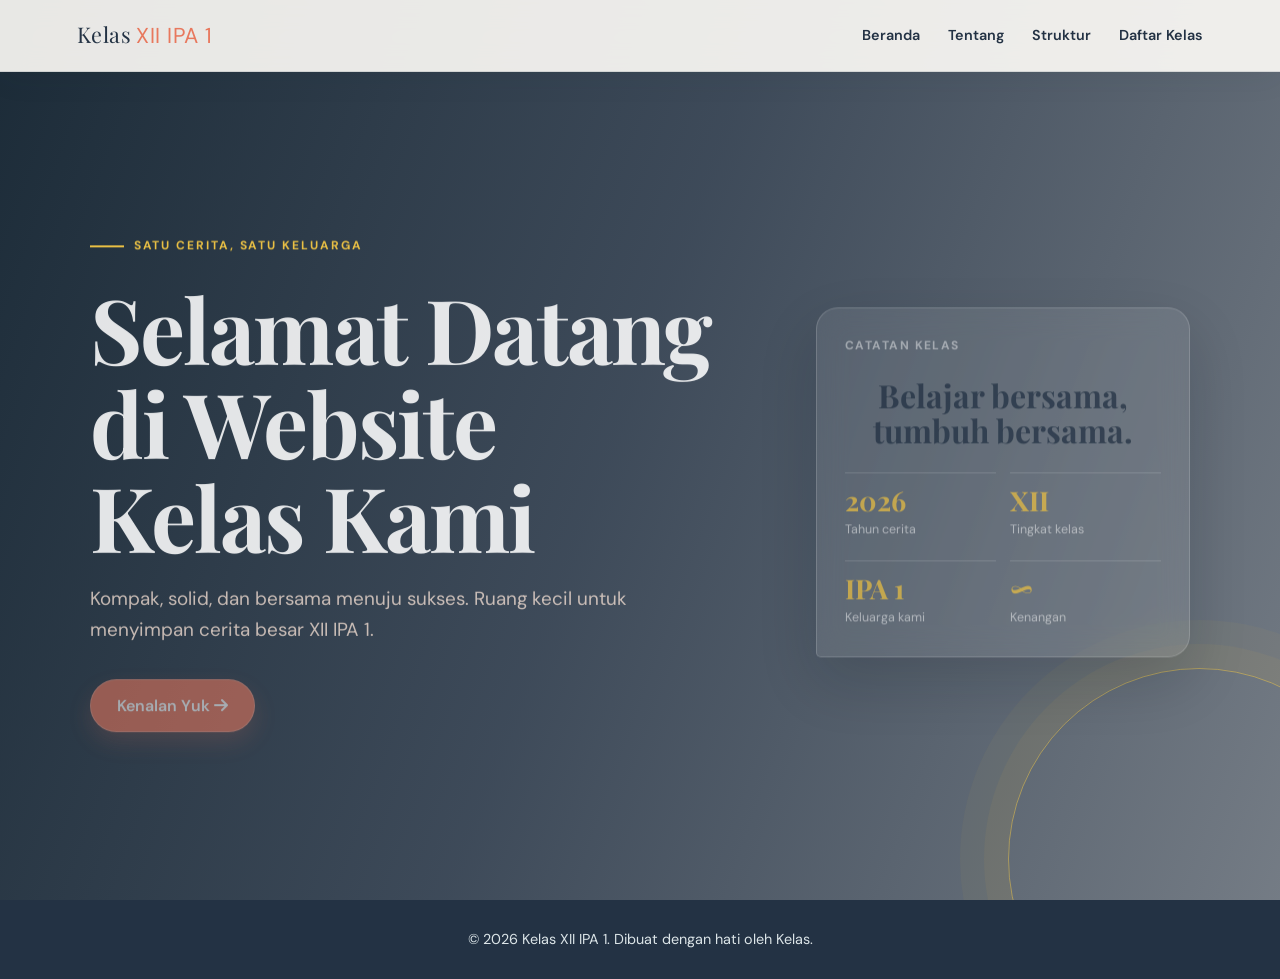
==== index.html @ 318a397f "Tambahkan halaman utama website" ====
<!DOCTYPE html>
<html lang="id">
<head>
    <meta charset="UTF-8">
    <meta name="viewport" content="width=device-width, initial-scale=1.0">
    <meta http-equiv="refresh" content="0; url=newproject.html">
    <title>Profil Kelas XII IPA 1</title>
</head>
<body>
    <p>Membuka halaman profil kelas...</p>
</body>
</html>
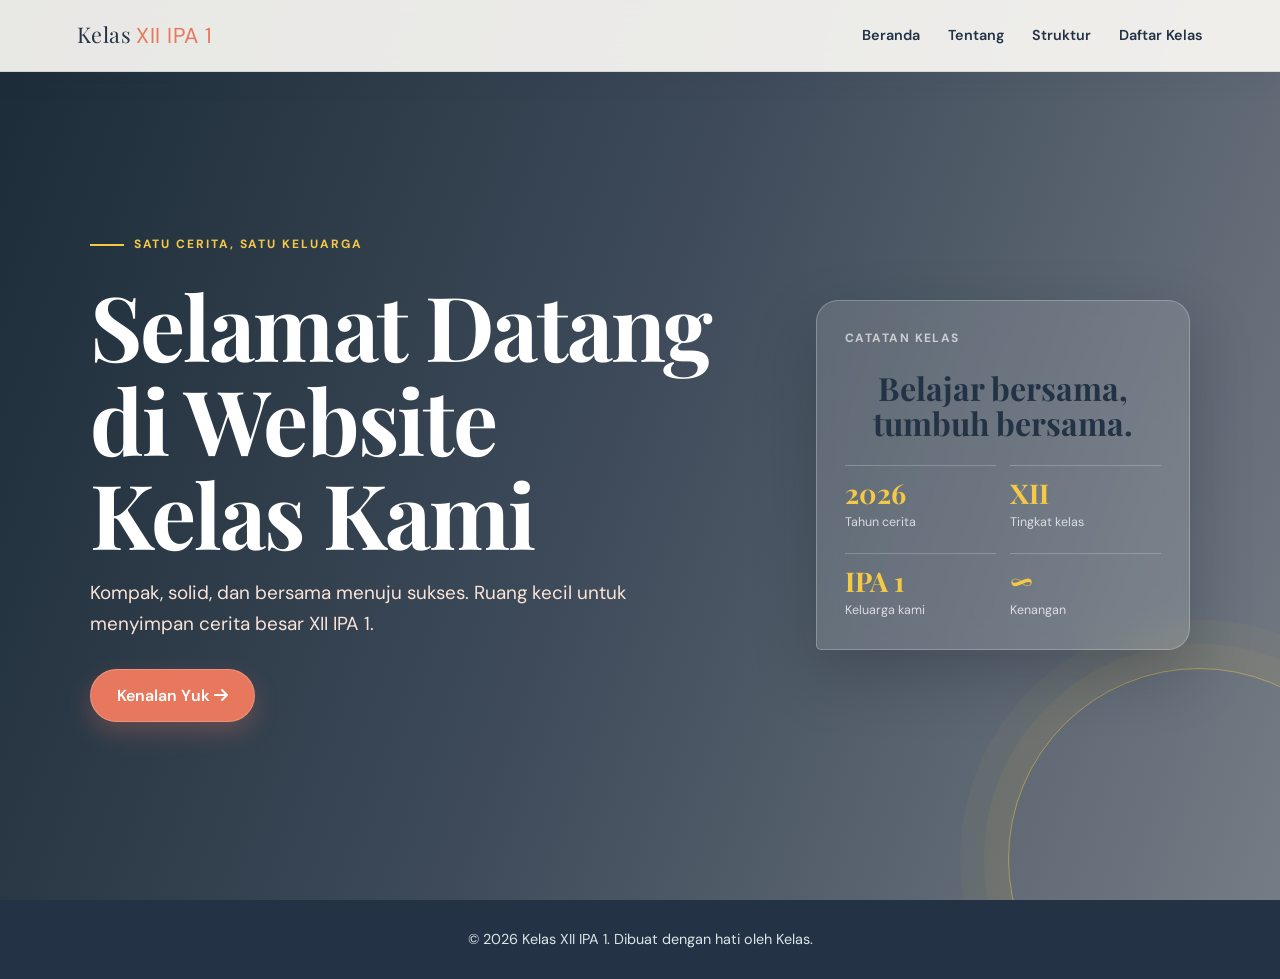
==== commit eced0cdf: "Perbaiki pengalihan halaman utama" ====
--- a/index.html
+++ b/index.html
@@ -3,10 +3,12 @@
 <head>
     <meta charset="UTF-8">
     <meta name="viewport" content="width=device-width, initial-scale=1.0">
-    <meta http-equiv="refresh" content="0; url=newproject.html">
+    <meta http-equiv="refresh" content="0; url=./newproject.html">
     <title>Profil Kelas XII IPA 1</title>
 </head>
 <body>
     <p>Membuka halaman profil kelas...</p>
+    <p><a href="./newproject.html">Klik di sini jika halaman tidak berpindah otomatis.</a></p>
+    <script>window.location.replace('./newproject.html');</script>
 </body>
 </html>
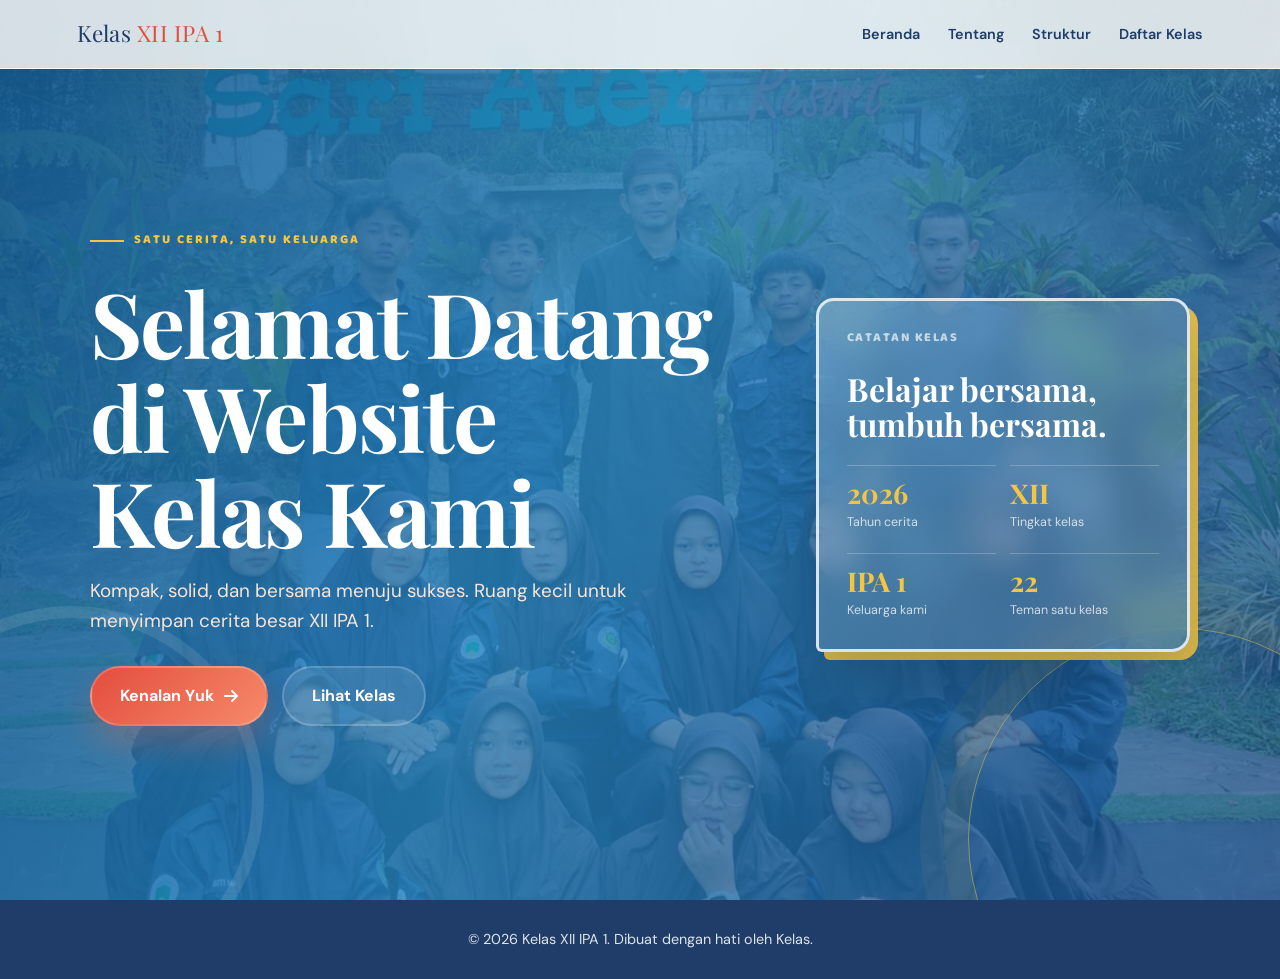
==== commit de78b1d7: "Polish scrapbook visual system" ====
--- a/index.html
+++ b/index.html
@@ -1,14 +1,46 @@
-<!DOCTYPE html>
+﻿<!DOCTYPE html>
 <html lang="id">
 <head>
     <meta charset="UTF-8">
     <meta name="viewport" content="width=device-width, initial-scale=1.0">
-    <meta http-equiv="refresh" content="0; url=./newproject.html">
+    <meta name="description" content="Profil kelas XII IPA 1: cerita, struktur kelas, dan daftar siswa.">
+    <meta property="og:title" content="Profil Kelas XII IPA 1">
+    <meta property="og:description" content="Kenali keluarga besar XII IPA 1 dan cerita kelas kami.">
+    <meta property="og:type" content="website">
+    <meta property="og:image" content="foto-kelas.jpg">
     <title>Profil Kelas XII IPA 1</title>
+    <link rel="icon" href="favicon.svg" type="image/svg+xml">
+    <link rel="stylesheet" href="https://cdnjs.cloudflare.com/ajax/libs/font-awesome/6.4.0/css/all.min.css">
+    <link rel="stylesheet" href="halaman.css">
 </head>
 <body>
-    <p>Membuka halaman profil kelas...</p>
-    <p><a href="./newproject.html">Klik di sini jika halaman tidak berpindah otomatis.</a></p>
-    <script>window.location.replace('./newproject.html');</script>
+    <div data-site-header></div>
+    <main>
+        <section class="home-hero">
+            <div class="home-content">
+                <div class="home-copy">
+                    <div class="home-eyebrow">Satu cerita, satu keluarga</div>
+                    <h1>Selamat Datang di Website Kelas Kami</h1>
+                    <p>Kompak, solid, dan bersama menuju sukses. Ruang kecil untuk menyimpan cerita besar XII IPA 1.</p>
+                    <div class="home-actions">
+                        <a href="tentang.html" class="home-btn">Kenalan Yuk <i class="fas fa-arrow-right" aria-hidden="true"></i></a>
+                        <a href="galeri.html" class="home-btn home-btn-secondary">Lihat Kelas</a>
+                    </div>
+                </div>
+                <aside class="home-card" aria-label="Ringkasan kelas">
+                    <div class="home-card-label">Catatan kelas</div>
+                    <h2>Belajar bersama, tumbuh bersama.</h2>
+                    <div class="home-facts">
+                        <div class="home-fact"><strong>2026</strong><span>Tahun cerita</span></div>
+                        <div class="home-fact"><strong>XII</strong><span>Tingkat kelas</span></div>
+                        <div class="home-fact"><strong>IPA 1</strong><span>Keluarga kami</span></div>
+                        <div class="home-fact"><strong>22</strong><span>Teman satu kelas</span></div>
+                    </div>
+                </aside>
+            </div>
+        </section>
+    </main>
+    <footer><p>&copy; 2026 Kelas XII IPA 1. Dibuat dengan hati oleh Kelas.</p></footer>
+    <script src="menu.js"></script>
 </body>
 </html>
--- a/halaman.css
+++ b/halaman.css
@@ -0,0 +1,312 @@
+@import url('https://fonts.googleapis.com/css2?family=Baloo+2:wght@600;700;800&family=DM+Sans:wght@400;500;600;700&family=Playfair+Display:wght@600;700&display=swap');
+
+:root {
+    --primary: #e44d3f;
+    --primary-dark: #b92f2c;
+    --ink: #203c68;
+    --muted: #5e6f87;
+    --surface: #fffdf5;
+    --soft-surface: #f7d35f;
+    --line: rgba(32, 60, 104, 0.14);
+    --accent: #f5c542;
+    --sky: #8ecae6;
+    --sky-deep: #1f6fb3;
+    --warm: #ffd8a8;
+    --shadow-soft: rgba(35, 50, 68, 0.16);
+}
+
+* { box-sizing: border-box; margin: 0; padding: 0; }
+html { scroll-behavior: smooth; }
+body {
+    background:
+        radial-gradient(circle at top left, rgba(255, 216, 168, 0.45), transparent 24%),
+        radial-gradient(circle at bottom right, rgba(142, 202, 230, 0.4), transparent 30%),
+        #fdf8e9;
+    color: var(--ink);
+    font-family: 'DM Sans', sans-serif;
+    line-height: 1.6;
+    overflow-x: hidden;
+}
+body.modal-open { overflow: hidden; }
+body::before {
+    content: "";
+    position: fixed;
+    inset: 0;
+    pointer-events: none;
+    background-image: radial-gradient(circle, rgba(255,255,255,0.7) 1.5px, transparent 1.5px);
+    background-size: 26px 26px;
+    opacity: 0.16;
+}
+header { align-items: center; backdrop-filter: blur(18px); background: rgba(255, 253, 249, 0.82); border-bottom: 1px solid rgba(255, 255, 255, .75); box-shadow: 0 10px 32px rgba(31, 48, 64, 0.08); display: flex; justify-content: space-between; left: 0; padding: 16px clamp(20px, 6vw, 92px); position: fixed; top: 0; width: 100%; z-index: 10; }
+.logo { color: var(--ink); font-family: 'Playfair Display', serif; font-size: 1.4rem; letter-spacing: .01em; }
+.logo span { color: var(--primary); }
+nav ul { display: flex; list-style: none; }
+nav li { margin-left: 28px; }
+nav a { color: var(--ink); font-size: .9rem; font-weight: 600; position: relative; text-decoration: none; transition: color .3s ease; }
+nav a::after { background: var(--primary); bottom: -7px; content: ''; height: 2px; left: 0; position: absolute; transform: scaleX(0); transform-origin: right; transition: transform .3s ease; width: 100%; }
+nav a:hover { color: var(--primary); }
+nav a:hover::after { transform: scaleX(1); transform-origin: left; }
+.menu-toggle { background: transparent; border: 0; color: var(--ink); cursor: pointer; display: none; font-size: 1.5rem; padding: 6px; }
+.page-hero {
+    align-items: center;
+    background: linear-gradient(180deg, rgba(36, 126, 190, .74), rgba(29, 91, 156, .92)), url('foto-kelas.jpg') center / cover;
+    box-shadow: inset 0 -30px 70px rgba(17, 40, 63, 0.14);
+    color: white;
+    display: flex;
+    justify-content: center;
+    min-height: 52vh;
+    overflow: hidden;
+    padding: 130px 24px 70px;
+    position: relative;
+    text-align: center;
+}
+.page-hero::before { background: radial-gradient(ellipse at center, #fff 0 35%, transparent 37%); background-size: 150px 70px; bottom: 22px; content: ''; height: 70px; left: -20px; opacity: .9; position: absolute; width: 220px; }
+.page-hero::after { border: 7px dotted rgba(255, 255, 255, .55); border-radius: 50%; bottom: -180px; content: ''; height: 360px; position: absolute; right: -100px; width: 360px; }
+.page-hero > div { position: relative; z-index: 1; }
+.page-hero h1 { animation: rise-in .8s ease both; font-family: 'Playfair Display', serif; font-size: clamp(3rem, 7vw, 5.6rem); letter-spacing: -.025em; line-height: 1.05; text-shadow: 0 8px 20px rgba(0,0,0,0.18); }
+.page-hero p { animation: rise-in .8s .14s ease both; color: #f9e4d7; margin-top: 16px; }
+.container { animation: rise-in .8s .12s ease both; margin: -42px auto 0; max-width: 1180px; padding: 58px clamp(20px, 4vw, 48px) 92px; position: relative; z-index: 2; }
+.intro { color: var(--muted); font-size: 1.08rem; margin: auto; max-width: 760px; text-align: center; }
+.content-grid { align-items: center; background: var(--surface); border: 3px solid var(--ink); border-radius: 14px 14px 14px 4px; box-shadow: 8px 8px 0 var(--accent); display: grid; gap: clamp(30px, 6vw, 72px); grid-template-columns: 1fr 1fr; padding: clamp(24px, 5vw, 58px); }
+.content-grid img { border: 10px solid var(--surface); border-radius: 24px 24px 24px 4px; box-shadow: 0 18px 40px rgba(35, 50, 68, .14); display: block; transition: transform .4s ease, box-shadow .4s ease; width: 100%; }
+.content-grid img:hover { box-shadow: 0 24px 46px rgba(35, 50, 68, .2); transform: rotate(-1deg) translateY(-6px); }
+.content-grid p { color: var(--muted); font-size: 1.02rem; margin-bottom: 18px; }
+.content-grid strong { color: var(--primary-dark); }
+.about-stats { display: grid; gap: 10px; grid-template-columns: repeat(4, 1fr); margin-top: 28px; }
+.about-stat { background: #fff8d9; border: 2px solid var(--ink); border-radius: 12px 12px 12px 3px; box-shadow: 3px 3px 0 var(--accent); padding: 12px 8px; text-align: center; }
+.about-stat:nth-child(2) { background: #e8f3f1; box-shadow: 3px 3px 0 #8ecae6; }
+.about-stat:nth-child(3) { background: #fff1ec; box-shadow: 3px 3px 0 #f8d6ca; }
+.about-stat strong { color: var(--ink); display: block; font-family: 'Playfair Display', serif; font-size: 1.6rem; line-height: 1; }
+.about-stat span { color: var(--muted); display: block; font-family: 'Baloo 2', sans-serif; font-size: .78rem; font-weight: 700; margin-top: 5px; }
+.card-grid { display: grid; gap: 18px; grid-template-columns: repeat(auto-fit, minmax(220px, 1fr)); }
+.card.wali-kelas { grid-column: 1 / -1; justify-self: center; width: min(420px, 100%); }
+.card {
+    animation: card-reveal .65s ease both;
+    background: linear-gradient(180deg, rgba(255,255,255,0.96), rgba(255,247,222,0.95));
+    border: 3px solid var(--ink);
+    border-radius: 16px 16px 16px 5px;
+    box-shadow: 0 18px 30px rgba(35, 50, 68, 0.08), 5px 5px 0 rgba(32, 60, 104, .2);
+    padding: 30px 22px;
+    text-align: center;
+    transition: border-color .3s ease, transform .3s ease, box-shadow .3s ease, filter .3s ease;
+}
+.card:hover { border-color: var(--primary); box-shadow: 0 26px 38px rgba(35, 50, 68, 0.12), 8px 8px 0 var(--accent); transform: translate(-2px, -8px) rotate(-1deg); filter: saturate(1.05); }
+.card i { color: var(--primary); font-size: 2.2rem; margin-bottom: 15px; }
+.card h2 { font-size: 1.1rem; margin-bottom: 6px; }
+.card p { color: var(--muted); font-size: .92rem; }
+.structure-map { display: flex; flex-direction: column; gap: 0; }
+.structure-level { display: grid; gap: 22px; margin: 0 auto; width: min(760px, 100%); }
+.structure-level-top { max-width: 390px; }
+.structure-level-leadership, .structure-level-administration { grid-template-columns: repeat(2, minmax(0, 1fr)); }
+.structure-card { min-height: 190px; padding: 26px 20px; position: relative; width: 100%; }
+.structure-card .role-label { color: var(--primary-dark); display: block; font-family: 'Baloo 2', sans-serif; font-size: .78rem; font-weight: 800; letter-spacing: .04em; margin-bottom: 10px; text-transform: uppercase; }
+.structure-card i { align-items: center; background: #fff1ec; border-radius: 50%; color: var(--primary); display: inline-flex; font-size: 1.8rem; height: 62px; justify-content: center; margin-bottom: 14px; width: 62px; }
+.structure-card h2 { font-family: 'Baloo 2', sans-serif; font-size: 1.45rem; line-height: 1.1; margin-bottom: 5px; }
+.structure-card p { font-size: .85rem; }
+.structure-level-top .structure-card { background: #fff8d9; }
+.structure-level-top .structure-card i { background: var(--accent); color: var(--ink); }
+.structure-level-administration .structure-card:first-child i { background: #e8f3f1; color: #3e7773; }
+.structure-level-administration .structure-card:last-child i { background: #fff1ec; color: var(--primary); }
+.structure-connector { background: var(--ink); height: 28px; margin: 0 auto; opacity: .45; width: 3px; }
+.structure-connector-short { height: 20px; }
+.student-section + .student-section { margin-top: 72px; }
+.student-section > h2 { align-items: baseline; display: flex; font-family: 'Playfair Display', serif; font-size: clamp(1.8rem, 4vw, 2.35rem); gap: 12px; justify-content: center; margin-bottom: 28px; }
+.student-section > h2::before, .student-section > h2::after { background: var(--line); content: ''; height: 1px; max-width: 130px; width: 15vw; }
+.student-section > h2 span { color: var(--primary); font-family: 'DM Sans', sans-serif; font-size: .9rem; font-weight: 700; }
+.student-section .card-grid { counter-reset: student; grid-template-columns: repeat(auto-fit, minmax(190px, 1fr)); }
+.student-section .card {
+    animation: card-reveal .65s ease both;
+    counter-increment: student;
+    min-height: 198px;
+    overflow: hidden;
+    padding: 28px 18px 24px;
+    position: relative;
+}
+.profile-card {
+    cursor: pointer;
+    position: relative;
+}
+.profile-card::before {
+    background: linear-gradient(135deg, rgba(245, 197, 66, 0.16), transparent 70%);
+    content: "";
+    inset: 0;
+    position: absolute;
+    z-index: 0;
+}
+.profile-card > * { position: relative; z-index: 1; }
+.profile-card:hover {
+    transform: translateY(-8px) rotate(-0.6deg);
+    border-color: rgba(228, 77, 63, 0.85);
+}
+.profile-card:focus-visible { outline: 3px solid #f6c945; outline-offset: 4px; }
+.profile-hint {
+    align-items: center;
+    background: linear-gradient(135deg, var(--primary), #f78b66);
+    border: 2px solid var(--ink);
+    border-radius: 999px;
+    box-shadow: 3px 3px 0 var(--ink);
+    color: #fff;
+    display: inline-flex;
+    font-family: 'Baloo 2', sans-serif;
+    font-size: .86rem;
+    font-weight: 800;
+    gap: 7px;
+    letter-spacing: .02em;
+    margin-top: 18px;
+    padding: 8px 18px 9px;
+    position: relative;
+    transition: background .25s ease, box-shadow .25s ease, transform .25s ease, filter .25s ease;
+    white-space: nowrap;
+}
+.profile-card:hover .profile-hint, .profile-card:focus-visible .profile-hint {
+    background: linear-gradient(135deg, var(--accent), #ffe089);
+    color: var(--ink);
+    box-shadow: 1px 1px 0 var(--ink);
+    filter: drop-shadow(0 6px 12px rgba(245, 197, 66, 0.3));
+    transform: translate(2px, 2px) rotate(-1deg);
+}
+.profile-hint i { font-size: .72rem; margin: 0; }
+.student-section .card:nth-child(2) { animation-delay: .06s; }
+.student-section .card:nth-child(3) { animation-delay: .12s; }
+.student-section .card:nth-child(4) { animation-delay: .18s; }
+.student-section .card:nth-child(5) { animation-delay: .24s; }
+.student-section .card:nth-child(6) { animation-delay: .3s; }
+.student-section .card:nth-child(7) { animation-delay: .36s; }
+.student-section .card:nth-child(8) { animation-delay: .42s; }
+.student-section .card:nth-child(9) { animation-delay: .48s; }
+.student-section .card:nth-child(10) { animation-delay: .54s; }
+.student-section .card:nth-child(11) { animation-delay: .6s; }
+.student-section .card::before { color: rgba(35, 50, 68, .24); content: counter(student, decimal-leading-zero); font-size: .75rem; font-weight: 700; left: 16px; letter-spacing: .08em; position: absolute; top: 14px; }
+.student-section .card::after { background: var(--accent); border-radius: 50%; content: ''; height: 90px; opacity: .25; position: absolute; right: -28px; top: -28px; width: 90px; }
+.student-avatar { align-items: center; background-position: center; background-size: cover; border: 3px solid #fff; border-radius: 50%; box-shadow: 3px 3px 0 rgba(32, 60, 104, .2); color: var(--ink); display: inline-flex; font-family: 'Baloo 2', sans-serif; font-size: 1.45rem; font-weight: 800; height: 64px; justify-content: center; margin-bottom: 16px; position: relative; width: 64px; z-index: 1; }
+.student-avatar.has-photo { background-color: #edf2ed; }
+.student-section .card:hover .student-avatar { animation: icon-bob .8s ease-in-out infinite alternate; }
+.student-section .card h2 {
+    font-size: 1.12rem;
+    font-weight: 800;
+    letter-spacing: -.01em;
+    margin: 0;
+    position: relative;
+    z-index: 1;
+}
+.student-section:nth-child(2) .card::after { background: #5e8f8b; }
+.student-section:nth-child(2) .card i { background: #e8f3f1; color: #3e7773; }
+.student-section:nth-child(2) .card:hover { border-color: rgba(62, 119, 115, .35); }
+@keyframes rise-in {
+    from { opacity: 0; transform: translateY(18px); }
+    to { opacity: 1; transform: translateY(0); }
+}
+@keyframes card-reveal {
+    from { opacity: 0; transform: translateY(22px) scale(.97); }
+    to { opacity: 1; transform: translateY(0) scale(1); }
+}
+@keyframes icon-bob {
+    from { transform: translateY(0) rotate(-4deg); }
+    to { transform: translateY(-5px) rotate(4deg); }
+}
+@media (prefers-reduced-motion: reduce) {
+    *, *::before, *::after { animation-duration: .01ms !important; animation-iteration-count: 1 !important; scroll-behavior: auto !important; transition-duration: .01ms !important; }
+}
+.gallery-grid { display: grid; gap: 18px; grid-template-columns: repeat(auto-fit, minmax(250px, 1fr)); }
+.gallery-grid img { border-radius: 18px 18px 18px 4px; box-shadow: 0 12px 28px rgba(35, 50, 68, .12); display: block; height: 280px; object-fit: cover; transition: transform .4s ease, filter .4s ease, box-shadow .4s ease; width: 100%; }
+.gallery-grid img:hover { box-shadow: 0 20px 38px rgba(31, 48, 64, .18); filter: saturate(1.1); transform: translateY(-7px) scale(1.01); }
+footer { background: var(--ink); color: #dce5e8; font-size: .9rem; padding: 28px 20px; text-align: center; }
+footer p { animation: rise-in .8s .2s ease both; }
+.profile-modal[hidden] { display: none; }
+.profile-modal { align-items: center; display: flex; inset: 0; justify-content: center; padding: 20px; position: fixed; z-index: 2000; }
+.profile-modal-backdrop { background: rgba(18, 31, 42, .68); inset: 0; position: absolute; }
+.profile-dialog { animation: modal-in .3s ease both; background: linear-gradient(180deg, #fffdf9, #fffaf0); border: 2px solid rgba(32, 60, 104, 0.08); border-radius: 24px 24px 24px 5px; box-shadow: 0 26px 80px rgba(18, 31, 42, .3); max-width: 480px; padding: 38px 30px 30px; position: relative; width: 100%; }
+.profile-close { align-items: center; background: #f4eee8; border: 0; border-radius: 50%; color: var(--ink); cursor: pointer; display: inline-flex; height: 38px; justify-content: center; position: absolute; right: 18px; top: 18px; transition: background .2s ease, transform .2s ease; width: 38px; }
+.profile-close:hover { background: #f8d6ca; transform: rotate(90deg); }
+.profile-photo { border: 5px solid #fff; border-radius: 18px 18px 18px 4px; box-shadow: 0 12px 26px rgba(35, 50, 68, .16); display: flex; height: 190px; margin: -4px 0 22px; overflow: hidden; position: relative; width: 100%; }
+.profile-photo-placeholder { align-items: center; background: linear-gradient(135deg, #f8d6ca, #edf2ed); color: var(--primary); flex-direction: column; font-size: 2.8rem; justify-content: center; }
+.profile-photo-placeholder.has-image { background-position: center; background-size: cover; }
+.profile-photo-placeholder.has-image i, .profile-photo-placeholder.has-image span { display: none; }
+.profile-photo-placeholder::after { border: 1px solid rgba(232, 120, 93, .35); border-radius: 50%; content: ''; height: 250px; position: absolute; right: -70px; top: -85px; width: 250px; }
+.profile-photo-placeholder span { color: var(--ink); font-family: 'Playfair Display', serif; font-size: 4.5rem; line-height: 1; position: relative; z-index: 1; }
+.profile-kicker { color: var(--primary); font-size: .75rem; font-weight: 700; letter-spacing: .13em; text-transform: uppercase; }
+.profile-dialog h2 { font-family: 'Playfair Display', serif; font-size: 2.2rem; line-height: 1.1; margin: 5px 0 24px; }
+.profile-details { border-bottom: 1px solid var(--line); border-top: 1px solid var(--line); display: grid; gap: 15px; padding: 18px 0; }
+.profile-details div { align-items: center; display: flex; justify-content: space-between; gap: 15px; }
+.profile-details span { color: var(--muted); font-size: .85rem; }
+.profile-details strong { font-size: .9rem; text-align: right; }
+.profile-instagram { color: var(--primary-dark); font-size: .9rem; font-weight: 800; text-align: right; text-decoration: none; }
+.profile-instagram:hover { text-decoration: underline; }
+.profile-instagram.is-empty { color: var(--ink); cursor: default; pointer-events: none; }
+.profile-status {
+    background: rgba(245, 197, 66, 0.14);
+    border: 1px dashed rgba(32, 60, 104, 0.3);
+    border-radius: 999px;
+    color: var(--ink);
+    display: inline-flex;
+    font-size: .78rem;
+    font-weight: 700;
+    margin: 18px 0 0;
+    padding: 7px 12px;
+}
+.profile-dialog blockquote { color: var(--muted); font-family: 'Playfair Display', serif; font-size: 1.15rem; font-style: italic; line-height: 1.45; margin-top: 22px; }
+@keyframes modal-in { from { opacity: 0; transform: translateY(18px) scale(.96); } to { opacity: 1; transform: translateY(0) scale(1); } }
+
+/* Homepage */
+.home-hero {
+    align-items: stretch;
+    background: linear-gradient(110deg, rgba(19, 88, 145, .92), rgba(38, 132, 190, .82) 45%, rgba(24, 81, 145, .76)), url('foto-kelas.jpg') center / cover;
+    color: #fff;
+    display: flex;
+    min-height: 100vh;
+    overflow: hidden;
+    padding: 140px clamp(20px, 7vw, 110px) 90px;
+    position: relative;
+}
+.home-hero::before { border: 12px solid rgba(255, 255, 255, .1); border-radius: 50%; bottom: -90px; content: ''; height: 360px; left: -120px; position: absolute; width: 360px; }
+.home-hero::after { border: 1px solid rgba(246, 201, 69, .5); border-radius: 50%; bottom: -150px; box-shadow: 0 0 0 24px rgba(246, 201, 69, .05), 0 0 0 48px rgba(246, 201, 69, .04); content: ''; height: 420px; position: absolute; right: -110px; width: 420px; }
+.home-content { align-items: center; display: grid; gap: clamp(40px, 8vw, 120px); grid-template-columns: minmax(0, 1.25fr) minmax(260px, .75fr); margin: auto; position: relative; width: min(1180px, 100%); z-index: 1; }
+.home-copy { max-width: 720px; text-align: left; }
+.home-copy > * { animation: rise-in .8s ease both; }
+.home-copy > :nth-child(2) { animation-delay: .1s; }
+.home-copy > :nth-child(3) { animation-delay: .2s; }
+.home-copy > :nth-child(4) { animation-delay: .3s; }
+.home-eyebrow { align-items: center; color: var(--accent); display: inline-flex; font-family: 'Baloo 2', sans-serif; font-size: .78rem; font-weight: 800; gap: 10px; letter-spacing: .16em; margin-bottom: 24px; text-transform: uppercase; }
+.home-eyebrow::before { background: var(--accent); content: ''; height: 2px; width: 34px; }
+.home-copy h1 { font-family: 'Playfair Display', serif; font-size: clamp(3rem, 7vw, 6.2rem); letter-spacing: -.02em; line-height: 1.05; margin-bottom: 18px; }
+.home-copy p { color: #f9e4d7; font-size: clamp(1rem, 2vw, 1.18rem); margin-bottom: 30px; max-width: 560px; }
+.home-actions { align-items: center; display: flex; flex-wrap: wrap; gap: 14px; }
+.home-card { animation: rise-in .9s .2s ease both; backdrop-filter: blur(14px); background: rgba(255, 253, 249, .14); border: 3px solid rgba(255, 255, 255, .8); border-radius: 18px 18px 18px 6px; box-shadow: 0 30px 55px rgba(11, 31, 48, .22), 8px 8px 0 rgba(245, 197, 66, .9); overflow: hidden; padding: 28px; position: relative; }
+.home-card::before { background: linear-gradient(135deg, rgba(255,255,255,.11), transparent 55%); content: ''; inset: 0; position: absolute; }
+.home-card > * { position: relative; }
+.home-card-label { color: rgba(255, 255, 255, .66); font-family: 'Baloo 2', sans-serif; font-size: .78rem; font-weight: 800; letter-spacing: .12em; margin-bottom: 22px; text-transform: uppercase; }
+.home-card h2 { font-family: 'Playfair Display', serif; font-size: 2rem; line-height: 1.1; margin-bottom: 24px; }
+.home-facts { display: grid; gap: 20px 14px; grid-template-columns: repeat(2, 1fr); }
+.home-fact { border-top: 1px solid rgba(255, 255, 255, .22); padding-top: 14px; }
+.home-fact strong { color: var(--accent); display: block; font-family: 'Playfair Display', serif; font-size: 1.7rem; line-height: 1; }
+.home-fact span { color: rgba(255, 255, 255, .75); display: block; font-size: .78rem; margin-top: 6px; }
+.home-btn { align-items: center; background: linear-gradient(135deg, var(--primary), #f58a68); border: 2px solid rgba(255, 255, 255, .18); border-radius: 999px; box-shadow: 0 18px 34px rgba(217, 99, 79, .32); color: #fff; display: inline-flex; font-weight: 700; gap: 10px; padding: 15px 28px; text-decoration: none; transition: transform .25s ease, box-shadow .25s ease; }
+.home-btn:hover { box-shadow: 0 22px 40px rgba(217, 99, 79, .4); transform: translateY(-4px); }
+.home-btn-secondary { background: rgba(255, 255, 255, .1); box-shadow: none; }
+.home-btn-secondary:hover { background: rgba(255, 255, 255, .2); box-shadow: none; }
+@media (max-width: 768px) {
+    .home-hero { min-height: auto; padding-bottom: 70px; padding-top: 140px; }
+    .home-content { gap: 48px; grid-template-columns: 1fr; }
+    .home-copy { text-align: center; }
+    .home-copy p { margin-left: auto; margin-right: auto; }
+    .home-actions { justify-content: center; }
+    .home-card { margin: 0 auto; max-width: 430px; }
+}
+@media (max-width: 768px) {
+    header { flex-wrap: wrap; padding: 14px 20px; }
+    .menu-toggle { display: block; }
+    nav { display: none; flex-basis: 100%; }
+    nav.is-open { display: block; }
+    nav ul { display: grid; gap: 4px; padding: 8px 0 4px; }
+    nav li { margin-left: 0; }
+    nav a { display: block; padding: 4px 0; }
+    .page-hero { min-height: 42vh; }
+    .container { padding: 65px 20px; }
+    .content-grid { gap: 30px; grid-template-columns: 1fr; }
+    .about-stats { grid-template-columns: repeat(2, 1fr); }
+    .structure-level-leadership, .structure-level-administration { grid-template-columns: 1fr; max-width: 390px; }
+    .structure-card { min-height: 175px; }
+    .profile-dialog { padding: 34px 22px 24px; }
+    .profile-details div { align-items: flex-start; flex-direction: column; gap: 2px; }
+    .profile-details strong { text-align: left; }
+}
